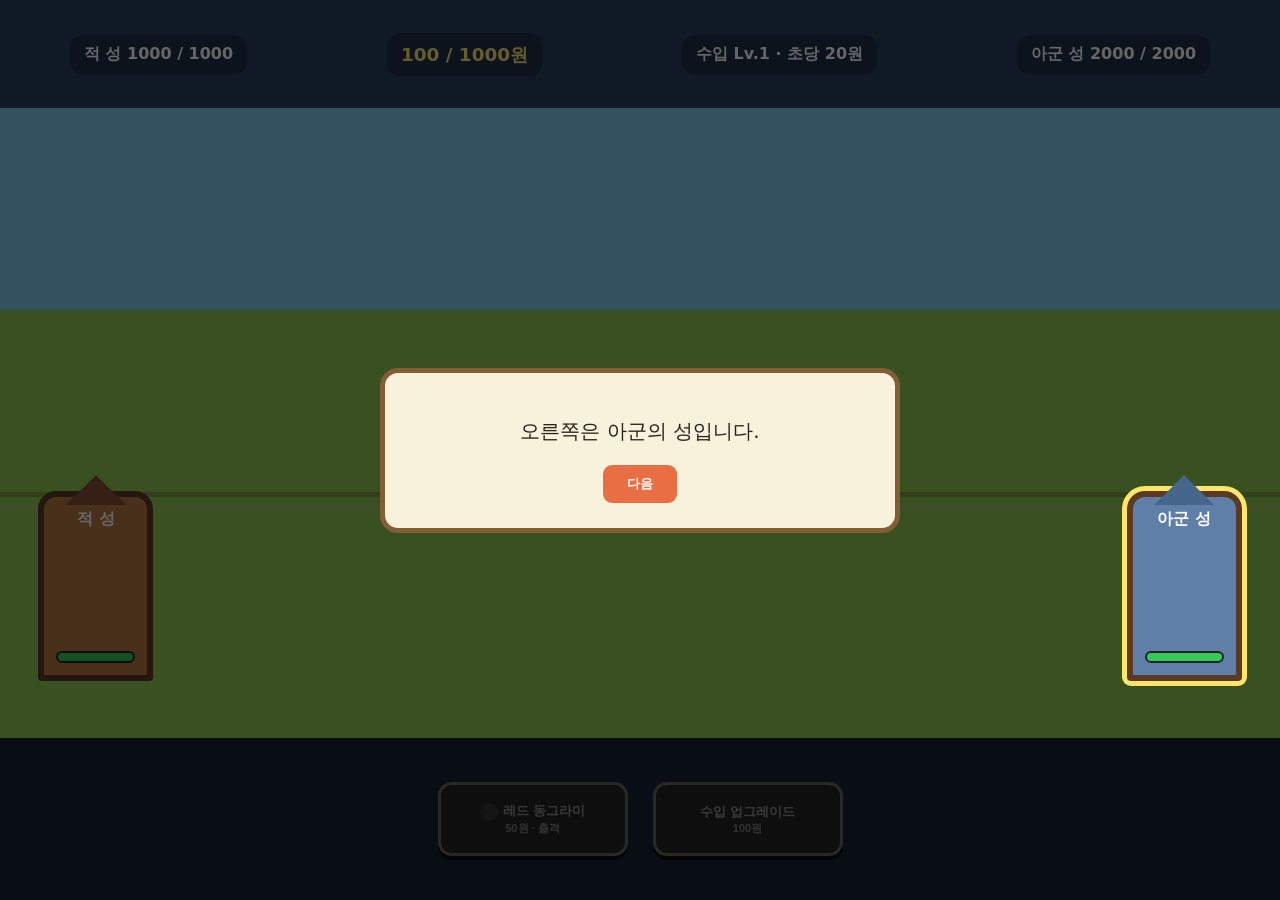
==== index.html @ 3e7b0f79 "Initial commit: 레드 세계편 게임 프로젝트 Co-Authored-By: Claude Sonnet 5 <noreply@anthropic.com>" ====
<!doctype html>
<html lang="ko">
<head><meta charset="utf-8"><meta name="viewport" content="width=device-width,initial-scale=1"><title>한국 튜토리얼</title><link rel="stylesheet" href="style.css"><link rel="stylesheet" href="tutorial-fix.css"></head>
<body>
<main id="game">
  <header class="hud"><div id="enemyHp">적 성 1000 / 1000</div><div id="money">100 / 1000원</div><div id="income">수입 Lv.1 · 초당 20원</div><div id="allyHp">아군 성 2000 / 2000</div></header>
  <section id="field" aria-label="한국 전장"><div id="enemyBase" class="base enemy"><b>적 성</b><span></span></div><div id="units"></div><div id="allyBase" class="base ally"><b>아군 성</b><span></span></div></section>
  <footer class="controls"><button id="spawnBtn" class="unit-btn"><i></i><strong>레드 동그라미</strong><small>50원 · 출격</small><em></em></button><button id="incomeBtn" class="upgrade-btn">수입 업그레이드<br><small>100원</small></button></footer>
  <div id="tutorial" class="overlay"><div id="shade"></div><div class="speech"><p id="tutorialText"></p><button id="nextBtn">다음</button></div></div>
  <div id="result" class="overlay hidden"><div class="result-card"><h1 id="resultTitle"></h1><button id="restartBtn">다시하기</button></div></div>
</main><script src="game.js"></script>
</body></html>
---- style.css ----
*{box-sizing:border-box}body{margin:0;background:#151b2a;color:#fff;font-family:system-ui,sans-serif;overflow:hidden}#game{height:100vh;min-height:560px;background:#7ac7f1}.hud{height:12%;min-height:70px;display:flex;align-items:center;justify-content:space-around;background:#14213dcc;position:relative;z-index:4;font-weight:800}.hud div{padding:9px 14px;border-radius:12px;background:#0004}.hud #money{color:#ffe46b;font-size:1.15rem}#field{height:70%;position:relative;overflow:hidden;background:linear-gradient(#84cef3 0 32%,#8fca52 32% 100%)}#field:after{content:"";position:absolute;left:0;right:0;top:61%;height:5px;background:#7a9e40;box-shadow:0 14px #9dc45f}.base{position:absolute;bottom:9%;width:115px;height:190px;border:6px solid #5a3925;border-radius:18px 18px 4px 4px;z-index:2;display:flex;flex-direction:column;justify-content:space-between;align-items:center;padding:12px;background:#b77845}.base:before{content:"";position:absolute;top:-52px;border:30px solid transparent;border-bottom-color:#874d35}.base span{width:100%;height:12px;background:#35c85a;border:2px solid #222;border-radius:7px}.enemy{left:3%}.ally{right:3%;background:#607fa7}.ally:before{border-bottom-color:#46678b}.unit{position:absolute;bottom:15%;width:42px;height:42px;border-radius:50%;z-index:3;transition:transform .12s}.red{background:#ed3d45;border:4px solid #9c1e29}.dog{background:#e9e5db;border:4px solid #635f57;border-radius:45% 45% 40% 40%}.dog:before,.dog:after{content:"";position:absolute;width:13px;height:18px;background:#635f57;top:-13px;border-radius:80% 20%}.dog:before{left:2px;transform:rotate(-28deg)}.dog:after{right:2px;transform:rotate(28deg)}.unit .bar{position:absolute;top:-13px;left:-5px;width:44px;height:6px;background:#411;border:1px solid #111}.unit .bar i{display:block;height:100%;background:#4be35c}.hit{transform:scale(1.26)!important}.controls{height:18%;min-height:100px;background:#172033;display:flex;justify-content:center;align-items:center;gap:25px;position:relative;z-index:4}.controls button{position:relative;width:190px;height:74px;border:3px solid #cdb86b;border-radius:14px;background:#314362;color:#fff;font-weight:800;cursor:pointer;box-shadow:0 4px #101522}.controls button:disabled{filter:grayscale(1) brightness(.55);cursor:not-allowed}.unit-btn i{display:inline-block;width:18px;height:18px;border-radius:50%;background:#e93642;vertical-align:middle;margin-right:5px}.unit-btn small,.upgrade-btn small{display:block;color:#ffe46b}.unit-btn em{display:none;position:absolute;inset:0;background:#0009;transform-origin:bottom}.overlay{position:absolute;inset:0;z-index:10;display:flex;align-items:center;justify-content:center}.hidden{display:none}.overlay #shade{position:absolute;inset:0;background:#0009}.speech{position:relative;width:min(520px,85%);padding:25px;background:#f8f1dc;color:#28221d;border:5px solid #835e35;border-radius:18px;font-size:1.25rem;text-align:center}.speech button,.result-card button{padding:10px 24px;border:0;border-radius:9px;background:#e86e44;color:white;font-weight:800;cursor:pointer}.result-card{text-align:center;padding:45px;background:#f8f1dc;color:#2c2730;border-radius:22px;border:6px solid #8b6439}.tutorial-target{z-index:12!important;outline:5px solid #ffe568;animation:pulse .8s infinite}@keyframes pulse{50%{outline-offset:8px}}@media(max-width:700px){.hud{font-size:.73rem;gap:3px}.hud div{padding:5px}.base{transform:scale(.72)}.controls{gap:8px}.controls button{width:45%;font-size:.75rem}}
---- tutorial-fix.css ----
.overlay { pointer-events: none; }
.speech, .result-card { pointer-events: auto; }
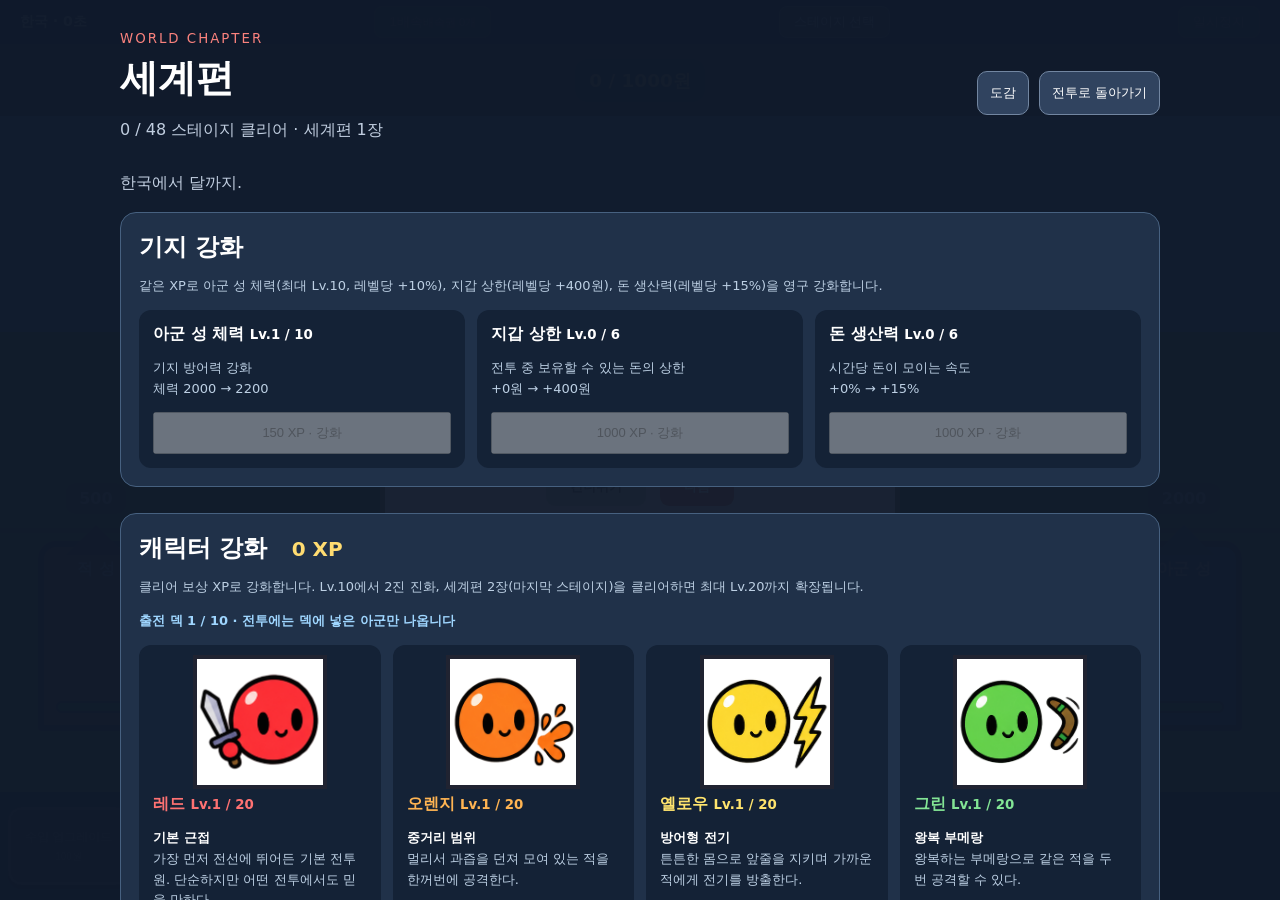
==== commit 82c51cfd: "feat: 사이트 주소로 접속하면 게임(red-battle-doge.html)으로 바로 이동하는 index.html 추가 Co-Authored-By: Claude Opus 5.5 " ====
--- a/index.html
+++ b/index.html
@@ -1,12 +1,5 @@
 <!doctype html>
 <html lang="ko">
-<head><meta charset="utf-8"><meta name="viewport" content="width=device-width,initial-scale=1"><title>한국 튜토리얼</title><link rel="stylesheet" href="style.css"><link rel="stylesheet" href="tutorial-fix.css"></head>
-<body>
-<main id="game">
-  <header class="hud"><div id="enemyHp">적 성 1000 / 1000</div><div id="money">100 / 1000원</div><div id="income">수입 Lv.1 · 초당 20원</div><div id="allyHp">아군 성 2000 / 2000</div></header>
-  <section id="field" aria-label="한국 전장"><div id="enemyBase" class="base enemy"><b>적 성</b><span></span></div><div id="units"></div><div id="allyBase" class="base ally"><b>아군 성</b><span></span></div></section>
-  <footer class="controls"><button id="spawnBtn" class="unit-btn"><i></i><strong>레드 동그라미</strong><small>50원 · 출격</small><em></em></button><button id="incomeBtn" class="upgrade-btn">수입 업그레이드<br><small>100원</small></button></footer>
-  <div id="tutorial" class="overlay"><div id="shade"></div><div class="speech"><p id="tutorialText"></p><button id="nextBtn">다음</button></div></div>
-  <div id="result" class="overlay hidden"><div class="result-card"><h1 id="resultTitle"></h1><button id="restartBtn">다시하기</button></div></div>
-</main><script src="game.js"></script>
-</body></html>
+<head><meta charset="utf-8"><meta name="viewport" content="width=device-width,initial-scale=1"><title>레드 · 세계편</title><meta http-equiv="refresh" content="0; url=red-battle-doge.html"></head>
+<body><a href="red-battle-doge.html">레드 · 세계편 시작하기</a></body>
+</html>
